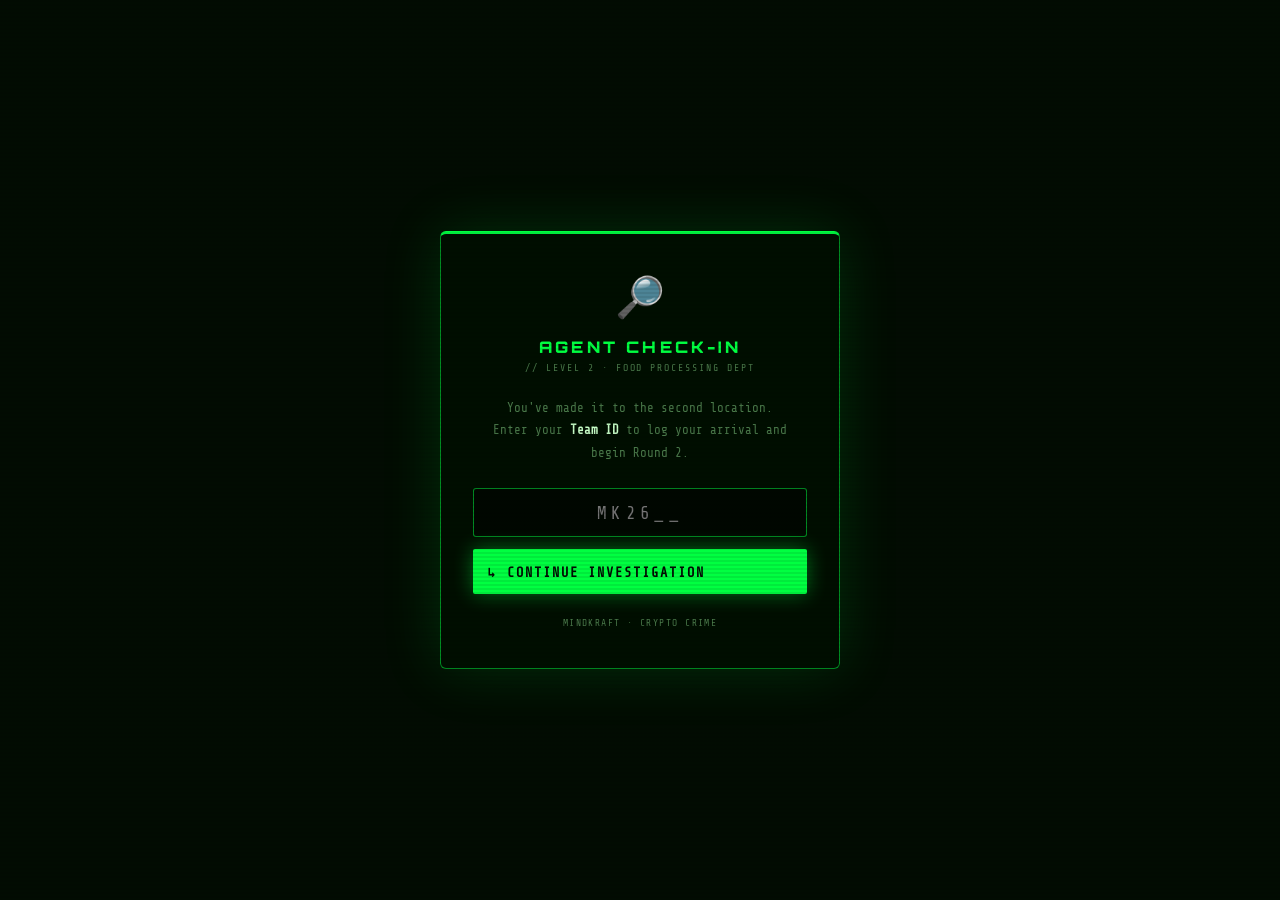
==== index.html @ 164c2adf "Add files via upload" ====
<!DOCTYPE html>
<html lang="en">
<head>
  <meta charset="UTF-8"/>
  <meta name="viewport" content="width=device-width, initial-scale=1.0"/>
  <title>Level 2 — Crypto Crime</title>
  <link rel="stylesheet" href="style.css"/>
  <style>

    /* ── CHECK-IN SCREEN ── */
    .checkin-screen {
      position: fixed; inset: 0; z-index: 6000;
      background: var(--bg);
      display: flex; align-items: center; justify-content: center;
      padding: 2rem;
    }
    .checkin-card {
      width: 100%; max-width: 400px;
      background: rgba(0,15,0,0.9);
      border: 1px solid var(--border-bright);
      border-top: 3px solid var(--green);
      border-radius: 6px;
      padding: 2.5rem 2rem;
      text-align: center;
      box-shadow: 0 0 60px var(--green-glow);
      animation: fadeUp 0.4s ease both;
    }
    .checkin-icon { font-size: 2.5rem; margin-bottom: 1rem; }
    .checkin-title {
      font-family: var(--font-display);
      font-size: 1rem; font-weight: 900;
      color: var(--green); letter-spacing: 0.2em;
      margin-bottom: 0.3rem;
    }
    .checkin-sub {
      font-size: 0.62rem; color: var(--text-dim);
      letter-spacing: 0.2em; margin-bottom: 1.5rem;
    }
    .checkin-desc {
      font-size: 0.78rem; color: var(--text-dim);
      line-height: 1.8; margin-bottom: 1.5rem;
    }
    .checkin-desc strong { color: var(--text); }
    .checkin-input {
      width: 100%;
      background: rgba(0,0,0,0.5);
      border: 1.5px solid var(--border-bright);
      border-radius: 3px;
      padding: 0.85rem 1rem;
      font-family: var(--font-mono);
      font-size: 1.1rem; color: var(--green);
      outline: none; caret-color: var(--green);
      text-align: center; letter-spacing: 0.25em;
      text-transform: uppercase;
      transition: border-color 0.2s, box-shadow 0.2s;
      margin-bottom: 0.5rem;
    }
    .checkin-input:focus { border-color: var(--green); box-shadow: 0 0 15px rgba(0,255,65,0.2); }
    .checkin-input.error { border-color: var(--red); }
    .checkin-error { font-size: 0.7rem; color: var(--red); margin-bottom: 0.75rem; display: none; }
    .checkin-btn { width: 100%; padding: 0.9rem; font-size: 0.85rem; margin-top: 0.25rem; }
    .checkin-footer { font-size: 0.6rem; color: var(--text-dim); margin-top: 1.5rem; letter-spacing: 0.15em; }

    /* ── WELCOME SPLASH ── */
    .welcome-splash {
      position: fixed; inset: 0; z-index: 4000;
      background: var(--bg);
      display: flex; flex-direction: column;
      align-items: center; justify-content: center;
      text-align: center; padding: 2rem;
      gap: 1.25rem; overflow-y: auto;
    }
    .welcome-splash.hide { animation: splashOut 0.5s ease forwards; pointer-events: none; }
    @keyframes splashOut { to { opacity: 0; transform: scale(1.02); } }

    .welcome-eyebrow { font-size:0.65rem;letter-spacing:0.45em;color:var(--green-dim);text-transform:uppercase;animation:fadeUp 0.4s ease both; }
    .welcome-title { font-family:var(--font-display);font-size:clamp(2.5rem,9vw,6rem);font-weight:900;color:var(--green);text-shadow:0 0 20px var(--green),0 0 60px rgba(0,255,65,0.3);line-height:1;letter-spacing:0.05em;animation:fadeUp 0.4s ease 0.08s both; }
    .welcome-title span { color:var(--cyan); }
    .welcome-subtitle { font-family:var(--font-vt);font-size:clamp(1.1rem,3.5vw,1.8rem);color:var(--cyan);letter-spacing:0.12em;animation:fadeUp 0.4s ease 0.15s both; }
    .welcome-divider { width:100px;height:1px;background:linear-gradient(90deg,transparent,var(--green),transparent);animation:fadeUp 0.4s ease 0.2s both; }
    .welcome-kudos {
      background:rgba(0,255,65,0.05);border:1px solid var(--border-bright);
      border-left:3px solid var(--green);padding:1rem 1.5rem;
      max-width:540px;width:100%;font-size:0.85rem;line-height:1.9;
      color:var(--text-dim);animation:fadeUp 0.4s ease 0.25s both;text-align:left;
    }
    .welcome-kudos strong { color:var(--text); }
    .welcome-kudos .name { color:var(--green);font-family:var(--font-display);font-size:0.8em; }
    .welcome-kudos .criminal { color:var(--red);font-family:var(--font-display);font-size:0.8em; }

    .letters-strip {
      display: flex; flex-direction: column; align-items: center;
      gap: 0.5rem; animation: fadeUp 0.4s ease 0.3s both;
    }
    .letters-strip-label { font-size:0.6rem;letter-spacing:0.3em;color:var(--text-dim);text-transform:uppercase; }

    .welcome-btn { padding:1rem 3.5rem;font-family:var(--font-display);font-size:0.95rem;font-weight:700;letter-spacing:0.2em;animation:fadeUp 0.4s ease 0.4s both; }

    /* ── UNLOCK SCREEN ── */
    .unlock-screen { display:none;position:fixed;inset:0;background:rgba(0,0,0,0.97);z-index:3000;flex-direction:column;align-items:center;justify-content:center;text-align:center;gap:1.5rem;padding:2rem;overflow-y:auto; }
    .unlock-screen.show { display:flex; }
    .unlock-title { font-family:var(--font-display);font-size:1.4rem;color:var(--green);font-weight:900;letter-spacing:0.1em;text-shadow:0 0 20px var(--green); }
    .unlock-location { font-family:var(--font-vt);font-size:1.8rem;color:var(--cyan);text-shadow:0 0 15px var(--cyan);border:1px solid rgba(0,255,247,0.3);padding:0.75rem 2rem;background:rgba(0,255,247,0.04); }
    .unlock-instruction { font-size:0.8rem;color:var(--text-dim);max-width:420px;line-height:1.8; }
    .letter-earned { display:flex;flex-direction:column;align-items:center;gap:0.3rem; }
    .letter-earned-label { font-size:0.65rem;letter-spacing:0.3em;color:var(--text-dim);text-transform:uppercase; }
    .letter-earned-char { font-family:var(--font-display);font-size:5rem;font-weight:900;color:var(--green);text-shadow:0 0 25px var(--green);animation:letterPop 0.5s cubic-bezier(0.34,1.56,0.64,1) both; }
    @keyframes letterPop { from{opacity:0;transform:scale(0.3) rotate(-10deg)} to{opacity:1;transform:scale(1) rotate(0)} }

    /* ── TOP BAR ── */
    .top-bar { position:fixed;top:56px;left:0;right:0;z-index:900;background:rgba(2,12,2,0.95);border-bottom:1px solid var(--border);padding:0.5rem 2rem;display:flex;align-items:center;justify-content:space-between;font-size:0.68rem;letter-spacing:0.1em;backdrop-filter:blur(6px); }
    .top-bar-tiles { display:flex;gap:0.3rem; }
    .mini-tile { width:26px;height:30px;border:1px solid var(--border);border-radius:2px;display:flex;align-items:center;justify-content:center;font-family:var(--font-display);font-size:0.72rem;color:var(--text-dim);background:rgba(0,0,0,0.3); }
    .mini-tile.lit { border-color:var(--green);color:var(--green);background:rgba(0,255,65,0.1);box-shadow:0 0 6px rgba(0,255,65,0.3); }

    @keyframes fadeUp { from{opacity:0;transform:translateY(20px)} to{opacity:1;transform:translateY(0)} }
    @keyframes shake { 0%,100%{transform:translateX(0)} 20%{transform:translateX(-6px)} 40%{transform:translateX(6px)} 60%{transform:translateX(-4px)} 80%{transform:translateX(4px)} }
  </style>
</head>
<body>

<!-- ══════════════════════════
     CHECK-IN SCREEN
     Shown when no teamId in localStorage
══════════════════════════ -->
<div class="checkin-screen" id="checkinScreen" style="display:none;">
  <div class="checkin-card">
    <div class="checkin-icon">🔎</div>
    <div class="checkin-title">AGENT CHECK-IN</div>
    <div class="checkin-sub">// LEVEL 2 · FOOD PROCESSING DEPT</div>
    <div class="checkin-desc">
      You've made it to the second location.<br/>
      Enter your <strong>Team ID</strong> to log your arrival and begin Round 2.
    </div>
    <input type="text" class="checkin-input" id="checkinId"
      placeholder="MK26__" maxlength="8" autocomplete="off"/>
    <div class="checkin-error" id="checkinError">Invalid Team ID. Check with your organiser.</div>
    <button class="btn btn-primary checkin-btn" onclick="doCheckin()">
      ↳ Continue Investigation
    </button>
    <div class="checkin-footer">MINDKRAFT · CRYPTO CRIME</div>
  </div>
</div>

<!-- ══════════════════════════
     WELCOME SPLASH
══════════════════════════ -->
<div class="welcome-splash" id="welcomeSplash" style="display:none;">
  <div class="welcome-eyebrow">// MINDKRAFT · CRYPTO CRIME</div>
  <div class="welcome-title">ROUND <span>02</span></div>
  <div class="welcome-subtitle">Binary Interrogation</div>
  <div class="welcome-divider"></div>

  <div class="welcome-kudos">
    Kudos for making it through Round 1, <strong class="name" id="welcomeName">Agent</strong>.<br/><br/>
    You decoded the transmission. You found the location. You're still in the game.<br/><br/>
    But <span class="criminal">SAROO</span> isn't making it easy from here.
    The next clue speaks in <strong>machine language first</strong> —
    then hides behind a <strong>second layer of encryption</strong>.<br/><br/>
    Peel both layers in order. Find the next location. Keep moving.
  </div>

  <!-- Letters collected so far — R from Level 1 shows here -->
  <div class="letters-strip">
    <div class="letters-strip-label">Letters Collected</div>
    <div class="letter-tiles">
      <div class="letter-tile" id="splashTile0"><div class="redacted"></div></div>
      <div class="letter-tile" id="splashTile1"><div class="redacted"></div></div>
      <div class="letter-tile" id="splashTile2"><div class="redacted"></div></div>
      <div class="letter-tile" id="splashTile3"><div class="redacted"></div></div>
      <div class="letter-tile" id="splashTile4"><div class="redacted"></div></div>
    </div>
  </div>

  <button class="btn btn-primary welcome-btn" onclick="enterLevel()">
    ↳ Enter Round 2
  </button>
</div>

<!-- ══════════════════════════
     UNLOCK SCREEN
══════════════════════════ -->
<div class="unlock-screen" id="unlockScreen">
  <div class="unlock-title">📍 LOCATION UNLOCKED</div>
  <div class="letter-earned">
    <div class="letter-earned-label">Letter Collected</div>
    <div class="letter-earned-char">A</div>
  </div>
  <div class="unlock-location">ECE DEPARTMENT</div>
  <div class="unlock-instruction">
    Head to the <strong style="color:var(--cyan)">ECE Department</strong> on campus.<br/>
    Find the QR code hidden at the location.<br/>
    Scan it to access <strong style="color:var(--green)">Level 3</strong>.
    <br/><br/>
    <span style="color:var(--yellow);font-size:0.72rem;">⚠ Do not share the QR with other teams.</span>
  </div>
  <button class="btn btn-outline"
    onclick="document.getElementById('unlockScreen').classList.remove('show')"
    style="margin-top:0.5rem;">
    ← Back
  </button>
</div>

<!-- ══════════════════════════
     NAVBAR
══════════════════════════ -->
<nav class="navbar" id="mainNav" style="display:none;">
  <a href="#" class="nav-logo">CRYPTO<span>CRIME</span></a>
  <div class="nav-links">
    <a href="https://crypto-crime-level1.vercel.app/tools.html" target="_blank">Tools</a>
  </div>
  <div class="nav-status"><div class="status-dot"></div>LVL 2/6</div>
</nav>

<!-- ══════════════════════════
     TOP BAR — letters only, no timer
══════════════════════════ -->
<div class="top-bar" id="topBar" style="display:none;">
  <div style="font-size:0.62rem;color:var(--text-dim);letter-spacing:0.08em;">
    LEVEL 2 / 6 &nbsp;·&nbsp; BINARY + CAESAR
  </div>
  <div class="top-bar-tiles">
    <div class="mini-tile" id="tile0">?</div>
    <div class="mini-tile" id="tile1">?</div>
    <div class="mini-tile" id="tile2">?</div>
    <div class="mini-tile" id="tile3">?</div>
    <div class="mini-tile" id="tile4">?</div>
  </div>
</div>

<!-- ══════════════════════════
     MAIN PUZZLE
══════════════════════════ -->
<div class="level-wrap" id="levelWrap" style="display:none;padding-top:7rem;">

  <div class="progress-bar-wrap">
    <div class="progress-label"><span>INVESTIGATION PROGRESS</span><span>LEVEL 2 / 6</span></div>
    <div class="progress-track"><div class="progress-fill" style="width:33.2%"></div></div>
  </div>

  <div class="classified-banner">
    <div class="classified-stamp">CLASSIFIED</div>
    <div class="level-indicator">FILE 002 OF 006 &nbsp;·&nbsp; BINARY + CAESAR</div>
  </div>

  <div class="classified-file">
    <div class="file-header">
      <div class="file-meta">
        <div class="file-id">CASE #MK-2601 &nbsp;·&nbsp; EVIDENCE FILE 02</div>
        <div class="file-title">The Corrupted Packet</div>
      </div>
      <div class="file-cipher-badge">BINARY + CAESAR</div>
    </div>

    <div class="file-body">

      <div class="file-section">
        <div class="file-section-label">Mission Briefing</div>
        <p class="briefing-text">
          Our forensics team recovered a <strong>corrupted data packet</strong>
          from the university's network logs — transmitted by SAROO minutes before the breach.<br/><br/>
          The packet speaks in <strong>machine language first</strong>, then hides behind a
          <strong>second layer of encryption</strong>. Peel both layers in order to find the next location.
        </p>
      </div>

      <div class="file-section">
        <div class="file-section-label">Step 1 — Decode the Binary</div>
        <div class="encoded-message" style="font-size:0.88rem;letter-spacing:0.05em;line-height:2.2;word-break:break-all;">
          01010010 01010000 01010010 00100000
          01010001 01010010 01000011 01001110
          01000101 01000111 01011010 01010010
          01000001 01000111
        </div>
        <p style="font-size:0.68rem;color:var(--text-dim);margin-top:0.6rem;">
          ↳ Convert binary to text using the
          <a href="https://crypto-crime-level1.vercel.app/tools.html" target="_blank" style="color:var(--cyan)">Binary → Text tool</a>.
          The output is <strong style="color:var(--text)">not the final answer</strong> — it has a second lock.
        </p>
      </div>

      <div class="file-section">
        <div class="file-section-label">Step 2 — Break the Caesar Lock</div>
        <p class="briefing-text">
          The decoded binary text has been scrambled with a <strong>Caesar cipher</strong>.
          Figure out the shift and decode it to reveal the campus location.<br/><br/>
          <span style="color:var(--text-dim);font-size:0.78rem;">
            💡 Use the <strong style="color:var(--text)">Caesar decoder</strong> on the
            <a href="https://crypto-crime-level1.vercel.app/tools.html" target="_blank" style="color:var(--cyan)">Tools page</a>.
            Try <strong style="color:var(--cyan)">Brute Force</strong> if unsure of the shift.
          </span>
        </p>
      </div>

      <div class="answer-section">
        <div class="answer-label">// Submit Final Decoded Answer</div>
        <div class="answer-input-row">
          <input type="text" class="answer-input" id="answerInput"
            placeholder="TYPE THE LOCATION..."
            autocomplete="off" spellcheck="false"/>
          <button class="btn btn-primary answer-submit" onclick="checkAnswer()">SUBMIT</button>
        </div>
        <div class="answer-feedback" id="answerFeedback"></div>
      </div>

    </div>
  </div>

  <div class="hints-bar">
    <span>HINTS REMAINING: <span id="hintsLeft" style="color:var(--yellow)">2</span></span>
    <button class="hint-btn" id="hintBtn" onclick="showHint()">USE HINT</button>
  </div>
  <div class="hint-text" id="hintText"></div>

  <div style="margin-top:2rem;text-align:center;">
    <div style="font-size:0.62rem;letter-spacing:0.3em;color:var(--text-dim);margin-bottom:0.75rem;">COLLECTED LETTERS</div>
    <div class="letter-tiles">
      <div class="letter-tile" id="bigTile0"><div class="redacted"></div></div>
      <div class="letter-tile" id="bigTile1"><div class="redacted"></div></div>
      <div class="letter-tile" id="bigTile2"><div class="redacted"></div></div>
      <div class="letter-tile" id="bigTile3"><div class="redacted"></div></div>
      <div class="letter-tile" id="bigTile4"><div class="redacted"></div></div>
    </div>
    <div style="font-size:0.62rem;color:var(--text-dim);margin-top:0.5rem;letter-spacing:0.15em;">
      Each letter brings you closer to the criminal's name.
    </div>
  </div>

</div>

<script src="shared.js"></script>
<script>
  startBinaryRain(0.05);

  // ── CONFIG ──
  const VALID_IDS   = ["MK2601","MK2602","MK2603","MK2604","MK2605","MK2606","MK2607","MK2608","MK2609","MK2610","MK2611","MK2612","MK2613","MK2614","MK2615","MK2616","MK2617","MK2618","MK2619","MK2620"];
  const LEVEL       = 2;
  const CORRECT_ANS = "ECE DEPARTMENT";
  const LETTER      = "A";
  const HINTS       = [
    "Step 1: Use the Binary → Text tool from the Tools page. Paste all 14 binary groups and convert. The output is a scrambled department name.",
    "Step 2: The scrambled text uses Caesar shift 13. Use the Caesar decoder with shift 13 — or hit Brute Force and look for a real department name."
  ];

  // ── Replace with your actual Level 3 Vercel URL once deployed ──
  const LEVEL3_BASE = "https://your-level3-site.vercel.app";

  let hintsUsed   = 0;
  let levelSolved = false;
  let teamId      = localStorage.getItem("teamId");
  let teamName    = localStorage.getItem("teamName");

  // ── ON LOAD ──
  window.addEventListener("DOMContentLoaded", () => {
    if (!teamId) {
      // No team found — show check-in first
      document.getElementById("checkinScreen").style.display = "flex";
      document.getElementById("checkinId").addEventListener("keydown", e => {
        if (e.key === "Enter") doCheckin();
      });
    } else {
      // Team found in localStorage — go straight to welcome
      showWelcome();
    }
  });

  // ── CHECK-IN ──
  function doCheckin() {
    const input = document.getElementById("checkinId");
    const err   = document.getElementById("checkinError");
    const id    = input.value.trim().toUpperCase();

    err.style.display = "none";
    input.classList.remove("error");

    if (!VALID_IDS.includes(id)) {
      err.style.display = "block";
      input.classList.add("error");
      input.classList.remove("shake");
      void input.offsetWidth;
      input.classList.add("shake");
      setTimeout(() => input.classList.remove("shake"), 450);
      return;
    }

    // Save to localStorage
    // Pre-populate Level 1's letter "R" since they completed Level 1 to get here
    localStorage.setItem("teamId",   id);
    localStorage.setItem("teamName", id);
    const existing = localStorage.getItem("collectedLetters");
    if (!existing || existing === "[]") {
      localStorage.setItem("collectedLetters", '["R"]');
    }
    teamId   = id;
    teamName = id;

    // Log arrival
    logToSheet({ teamId, teamName, level: LEVEL, letter: "—", action: "level_arrived" });

    // Hide checkin, show welcome
    document.getElementById("checkinScreen").style.display = "none";
    showWelcome();
  }

  // ── SHOW WELCOME ──
  function showWelcome() {
    // Set team name
    const el = document.getElementById("welcomeName");
    if (el) el.textContent = teamName || teamId || "Agent";

    // Render collected letters on the splash tiles (R from Level 1 will show here)
    renderLetterTiles("splashTile", "splashTile");

    document.getElementById("welcomeSplash").style.display = "flex";
  }

  // ── ENTER LEVEL ──
  function enterLevel() {
    const splash = document.getElementById("welcomeSplash");
    splash.classList.add("hide");
    setTimeout(() => { splash.style.display = "none"; }, 500);

    document.getElementById("mainNav").style.display   = "flex";
    document.getElementById("topBar").style.display    = "flex";
    document.getElementById("levelWrap").style.display = "flex";

    // Render collected letters in the puzzle top bar and big tiles
    renderLetterTiles("tile", "bigTile");
  }

  // ── CHECK ANSWER ──
  async function checkAnswer() {
    if (levelSolved) return;
    const input    = document.getElementById("answerInput");
    const feedback = document.getElementById("answerFeedback");
    const userAns  = input.value.trim().toUpperCase();
    if (!userAns) return;

    if (userAns === CORRECT_ANS) {
      levelSolved = true;
      feedback.className   = "answer-feedback correct";
      feedback.textContent = "✓ CORRECT. Logging progress...";

      const letters = addLetter(LETTER);
      localStorage.setItem("currentLevel", String(LEVEL + 1));

      // Update tiles
      const idx  = letters.length - 1;
      const mini = document.getElementById(`tile${idx}`);
      const big  = document.getElementById(`bigTile${idx}`);
      if (mini) { mini.textContent = LETTER; mini.classList.add("lit"); }
      if (big)  { big.textContent  = LETTER; big.classList.add("revealed"); }

      // Log to sheets
      await logToSheet({ teamId, teamName, level: LEVEL, letter: LETTER, action: "level_complete" });

      setTimeout(() => {
        document.getElementById("unlockScreen").classList.add("show");
      }, 1000);

    } else {
      input.classList.remove("shake");
      void input.offsetWidth;
      input.classList.add("shake");
      feedback.className   = "answer-feedback wrong";
      feedback.textContent = "✗ Incorrect. Make sure you complete both steps in order.";
      setTimeout(() => input.classList.remove("shake"), 500);
    }
  }

  document.getElementById("answerInput").addEventListener("keydown", e => {
    if (e.key === "Enter") checkAnswer();
  });

  // ── HINTS ──
  function showHint() {
    if (hintsUsed >= HINTS.length) return;
    const hintText  = document.getElementById("hintText");
    const hintsLeft = document.getElementById("hintsLeft");
    const hintBtn   = document.getElementById("hintBtn");
    hintText.textContent = `HINT ${hintsUsed + 1}: ${HINTS[hintsUsed]}`;
    hintText.classList.add("show");
    hintsUsed++;
    hintsLeft.textContent = HINTS.length - hintsUsed;
    if (hintsUsed >= HINTS.length) { hintBtn.disabled = true; hintBtn.textContent = "NO HINTS LEFT"; }
  }
</script>
</body>
</html>
---- style.css ----
@import url('https://fonts.googleapis.com/css2?family=Share+Tech+Mono&family=Orbitron:wght@400;700;900&family=VT323&display=swap');

:root {
  --bg: #020c02;
  --bg2: #050f05;
  --green: #00ff41;
  --green-dim: #00cc33;
  --green-dark: #003a0e;
  --green-glow: rgba(0, 255, 65, 0.15);
  --cyan: #00fff7;
  --red: #ff003c;
  --yellow: #ffe600;
  --text: #c8ffc8;
  --text-dim: #4a7a4a;
  --border: #00ff4133;
  --border-bright: #00ff4188;
  --font-mono: 'Share Tech Mono', monospace;
  --font-display: 'Orbitron', monospace;
  --font-vt: 'VT323', monospace;
}

*, *::before, *::after { box-sizing: border-box; margin: 0; padding: 0; }
html { scroll-behavior: smooth; }

body {
  background: var(--bg);
  color: var(--text);
  font-family: var(--font-mono);
  min-height: 100vh;
  overflow-x: hidden;
}

body::before {
  content: '';
  position: fixed; inset: 0;
  background: repeating-linear-gradient(0deg, transparent, transparent 2px, rgba(0,0,0,0.08) 2px, rgba(0,0,0,0.08) 4px);
  pointer-events: none; z-index: 9999;
}

/* NAVBAR */
.navbar {
  position: fixed; top: 0; left: 0; right: 0; z-index: 1000;
  display: flex; align-items: center; justify-content: space-between;
  padding: 0.75rem 2rem;
  background: rgba(2,12,2,0.92);
  border-bottom: 1px solid var(--border-bright);
  backdrop-filter: blur(8px);
}
.nav-logo {
  font-family: var(--font-display); font-size: 1rem; font-weight: 900;
  color: var(--green); text-decoration: none; letter-spacing: 0.15em;
  text-shadow: 0 0 10px var(--green);
}
.nav-logo span { color: var(--cyan); }
.nav-links { display: flex; gap: 2rem; }
.nav-links a {
  color: var(--text-dim); text-decoration: none; font-size: 0.75rem;
  letter-spacing: 0.1em; text-transform: uppercase; transition: color 0.2s;
}
.nav-links a:hover { color: var(--green); text-shadow: 0 0 8px var(--green); }
.nav-status {
  font-size: 0.7rem; color: var(--green); letter-spacing: 0.1em;
  display: flex; align-items: center; gap: 0.5rem;
}
.status-dot {
  width: 6px; height: 6px; border-radius: 50%;
  background: var(--green); box-shadow: 0 0 6px var(--green);
  animation: blink 1.5s infinite;
}
@keyframes blink { 0%,100%{opacity:1} 50%{opacity:0.2} }

/* PAGE */
.page { position: relative; z-index: 1; padding-top: 4rem; min-height: 100vh; }

/* HERO */
.hero {
  display: flex; flex-direction: column; align-items: center;
  justify-content: center; min-height: 100vh;
  text-align: center; padding: 2rem; position: relative;
}
.hero-eyebrow {
  font-size: 0.7rem; letter-spacing: 0.4em; color: var(--green-dim);
  text-transform: uppercase; margin-bottom: 1.5rem;
  animation: fadeUp 0.6s ease both;
}
.hero-title {
  font-family: var(--font-display);
  font-size: clamp(3rem, 10vw, 7rem); font-weight: 900;
  line-height: 1; letter-spacing: 0.05em; color: var(--green);
  text-shadow: 0 0 20px var(--green), 0 0 60px rgba(0,255,65,0.4), 0 0 120px rgba(0,255,65,0.2);
  animation: fadeUp 0.6s ease 0.1s both, glitchLoop 8s infinite 2s;
  margin-bottom: 0.5rem;
}
.hero-title span { color: var(--cyan); text-shadow: 0 0 20px var(--cyan), 0 0 60px rgba(0,255,247,0.4); }
.hero-sub {
  font-family: var(--font-vt); font-size: clamp(1.2rem, 3vw, 1.8rem);
  color: var(--cyan); letter-spacing: 0.08em; margin-bottom: 2.5rem;
  animation: fadeUp 0.6s ease 0.2s both; opacity: 0.85;
}
.hero-desc {
  max-width: 600px; font-size: 0.85rem; line-height: 1.8;
  color: var(--text-dim); margin-bottom: 3rem;
  animation: fadeUp 0.6s ease 0.3s both;
}
.hero-desc strong { color: var(--text); }

/* TERMINAL BOX */
.terminal-box {
  background: rgba(0,20,0,0.7); border: 1px solid var(--border-bright);
  border-radius: 4px; padding: 1.5rem 2rem; position: relative;
  box-shadow: 0 0 30px var(--green-glow), inset 0 0 30px rgba(0,0,0,0.5);
}
.terminal-box::before {
  content: '● ● ●'; position: absolute; top: 0.6rem; left: 1rem;
  font-size: 0.6rem; color: var(--text-dim); letter-spacing: 0.3em;
}

/* BUTTONS */
.btn {
  display: inline-flex; align-items: center; gap: 0.5rem;
  padding: 0.8rem 2rem; font-family: var(--font-mono); font-size: 0.8rem;
  letter-spacing: 0.15em; text-transform: uppercase; text-decoration: none;
  border-radius: 2px; cursor: pointer; transition: all 0.2s; border: none;
  position: relative; overflow: hidden;
}
.btn::before {
  content: ''; position: absolute; inset: 0;
  background: linear-gradient(90deg, transparent, rgba(255,255,255,0.05), transparent);
  transform: translateX(-100%); transition: transform 0.4s;
}
.btn:hover::before { transform: translateX(100%); }
.btn-primary {
  background: var(--green); color: var(--bg); font-weight: 700;
  box-shadow: 0 0 20px rgba(0,255,65,0.4);
}
.btn-primary:hover { box-shadow: 0 0 40px rgba(0,255,65,0.7); transform: translateY(-2px); }
.btn-outline {
  background: transparent; color: var(--cyan);
  border: 1px solid var(--cyan); box-shadow: 0 0 10px rgba(0,255,247,0.15);
}
.btn-outline:hover { background: rgba(0,255,247,0.08); box-shadow: 0 0 25px rgba(0,255,247,0.35); transform: translateY(-2px); }
.btn-group { display: flex; gap: 1rem; flex-wrap: wrap; justify-content: center; animation: fadeUp 0.6s ease 0.4s both; }

/* SECTION */
.section { padding: 5rem 2rem; max-width: 1100px; margin: 0 auto; }
.section-label { font-size: 0.65rem; letter-spacing: 0.4em; color: var(--green-dim); text-transform: uppercase; margin-bottom: 0.5rem; }
.section-title { font-family: var(--font-display); font-size: clamp(1.5rem,4vw,2.5rem); color: var(--green); font-weight: 700; margin-bottom: 1rem; text-shadow: 0 0 15px rgba(0,255,65,0.3); }
.section-divider { width: 60px; height: 2px; background: linear-gradient(90deg, var(--green), transparent); margin-bottom: 2.5rem; }

/* STAT GRID */
.stat-grid { display: grid; grid-template-columns: repeat(auto-fit,minmax(180px,1fr)); gap: 1px; background: var(--border); border: 1px solid var(--border); margin-bottom: 4rem; }
.stat-item { background: var(--bg2); padding: 1.5rem; text-align: center; transition: background 0.2s; }
.stat-item:hover { background: var(--green-dark); }
.stat-number { font-family: var(--font-display); font-size: 2.5rem; color: var(--green); font-weight: 900; text-shadow: 0 0 15px rgba(0,255,65,0.5); line-height: 1; }
.stat-label { font-size: 0.65rem; color: var(--text-dim); letter-spacing: 0.2em; text-transform: uppercase; margin-top: 0.5rem; }

/* REGISTER */
.register-wrap { display: flex; align-items: center; justify-content: center; min-height: 100vh; padding: 6rem 2rem 4rem; }
.register-card { width: 100%; max-width: 480px; background: rgba(0,15,0,0.8); border: 1px solid var(--border-bright); border-radius: 4px; overflow: hidden; box-shadow: 0 0 60px var(--green-glow); animation: fadeUp 0.5s ease both; }
.register-card-header { background: var(--green-dark); border-bottom: 1px solid var(--border-bright); padding: 1rem 1.5rem; display: flex; align-items: center; gap: 0.75rem; }
.register-card-header span { font-size: 0.65rem; letter-spacing: 0.3em; text-transform: uppercase; color: var(--green); }
.register-card-body { padding: 2rem; }
.form-group { margin-bottom: 1.5rem; }
.form-label { display: block; font-size: 0.7rem; letter-spacing: 0.2em; text-transform: uppercase; color: var(--text-dim); margin-bottom: 0.5rem; }
.form-label span { color: var(--green); margin-right: 0.5rem; }
.form-input { width: 100%; background: rgba(0,0,0,0.5); border: 1px solid var(--border-bright); border-radius: 2px; padding: 0.8rem 1rem; font-family: var(--font-mono); font-size: 0.9rem; color: var(--green); outline: none; transition: border-color 0.2s, box-shadow 0.2s; caret-color: var(--green); }
.form-input::placeholder { color: var(--text-dim); opacity: 0.5; }
.form-input:focus { border-color: var(--green); box-shadow: 0 0 15px rgba(0,255,65,0.2); }
.form-input.error { border-color: var(--red); }
.form-error { font-size: 0.7rem; color: var(--red); margin-top: 0.4rem; display: none; }
.form-hint { font-size: 0.68rem; color: var(--text-dim); margin-top: 0.4rem; }
.form-submit { width: 100%; padding: 1rem; font-size: 0.85rem; margin-top: 0.5rem; }
.register-footer { padding: 1rem 2rem; border-top: 1px solid var(--border); font-size: 0.65rem; color: var(--text-dim); text-align: center; letter-spacing: 0.1em; }

/* TOOLS */
.tools-grid { display: grid; grid-template-columns: repeat(auto-fit,minmax(300px,1fr)); gap: 1.5rem; margin-top: 2rem; }
.tool-card { background: rgba(0,15,0,0.6); border: 1px solid var(--border); border-radius: 4px; overflow: hidden; transition: border-color 0.2s, box-shadow 0.2s, transform 0.2s; }
.tool-card:hover { border-color: var(--border-bright); box-shadow: 0 0 25px var(--green-glow); transform: translateY(-3px); }
.tool-card-header { padding: 1rem 1.25rem; border-bottom: 1px solid var(--border); display: flex; align-items: center; justify-content: space-between; cursor: pointer; user-select: none; background: rgba(0,255,65,0.03); }
.tool-card-header:hover { background: rgba(0,255,65,0.06); }
.tool-name { font-family: var(--font-display); font-size: 0.8rem; color: var(--green); font-weight: 700; letter-spacing: 0.1em; }
.tool-tag { font-size: 0.6rem; padding: 0.2rem 0.6rem; border-radius: 2px; letter-spacing: 0.1em; text-transform: uppercase; }
.tool-tag.easy { background: rgba(0,255,65,0.15); color: var(--green); border: 1px solid var(--border-bright); }
.tool-tag.medium { background: rgba(255,230,0,0.1); color: var(--yellow); border: 1px solid rgba(255,230,0,0.3); }
.tool-tag.hard { background: rgba(255,0,60,0.1); color: var(--red); border: 1px solid rgba(255,0,60,0.3); }
.tool-card-body { padding: 1.25rem; display: none; }
.tool-card-body.open { display: block; }
.tool-desc { font-size: 0.78rem; color: var(--text-dim); line-height: 1.7; margin-bottom: 1rem; }
.tool-input, .tool-output { width: 100%; background: rgba(0,0,0,0.5); border: 1px solid var(--border); border-radius: 2px; padding: 0.6rem 0.8rem; font-family: var(--font-mono); font-size: 0.82rem; color: var(--text); outline: none; resize: vertical; min-height: 60px; transition: border-color 0.2s; }
.tool-input:focus { border-color: var(--border-bright); }
.tool-output { color: var(--green); cursor: default; }
.tool-btn { align-self: flex-start; padding: 0.5rem 1.2rem; font-size: 0.72rem; }
.tool-chevron { transition: transform 0.3s; color: var(--text-dim); font-size: 0.8rem; }
.tool-chevron.open { transform: rotate(180deg); }
.tool-demo { display: flex; flex-direction: column; gap: 0.5rem; }
.tool-extra-info { font-size: 0.7rem; color: var(--text-dim); margin-top: 0.75rem; padding-top: 0.75rem; border-top: 1px solid var(--border); line-height: 1.6; }
.tool-extra-info a { color: var(--cyan); text-decoration: none; }
.flex-row { display: flex; gap: 0.5rem; align-items: center; flex-wrap: wrap; }

/* LEVEL PAGE */
.level-wrap { display: flex; flex-direction: column; align-items: center; padding: 8rem 2rem 4rem; min-height: 100vh; }
.classified-banner { display: flex; align-items: center; gap: 1rem; margin-bottom: 2rem; animation: fadeUp 0.4s ease both; }
.classified-stamp { font-family: var(--font-display); font-size: 0.65rem; font-weight: 900; letter-spacing: 0.3em; color: var(--red); border: 2px solid var(--red); padding: 0.3rem 0.8rem; border-radius: 2px; text-shadow: 0 0 8px rgba(255,0,60,0.5); transform: rotate(-1.5deg); }
.level-indicator { font-size: 0.68rem; color: var(--text-dim); letter-spacing: 0.3em; text-transform: uppercase; }
.classified-file { width: 100%; max-width: 680px; background: rgba(0,12,0,0.85); border: 1px solid var(--border-bright); border-radius: 4px; overflow: hidden; box-shadow: 0 0 50px var(--green-glow); animation: fadeUp 0.5s ease 0.1s both; }
.file-header { background: linear-gradient(135deg,rgba(0,255,65,0.08),transparent); border-bottom: 1px solid var(--border-bright); padding: 1.25rem 1.5rem; display: grid; grid-template-columns: 1fr auto; gap: 1rem; align-items: start; }
.file-meta { display: flex; flex-direction: column; gap: 0.3rem; }
.file-id { font-family: var(--font-display); font-size: 0.65rem; color: var(--text-dim); letter-spacing: 0.3em; }
.file-title { font-family: var(--font-display); font-size: 1.1rem; color: var(--green); font-weight: 700; letter-spacing: 0.08em; text-shadow: 0 0 10px rgba(0,255,65,0.3); }
.file-cipher-badge { font-size: 0.62rem; padding: 0.3rem 0.8rem; background: rgba(0,255,65,0.08); border: 1px solid var(--border-bright); color: var(--green-dim); letter-spacing: 0.15em; text-transform: uppercase; border-radius: 2px; white-space: nowrap; }
.file-body { padding: 1.75rem; }
.file-section { margin-bottom: 1.5rem; }
.file-section-label { font-size: 0.6rem; letter-spacing: 0.35em; color: var(--text-dim); text-transform: uppercase; margin-bottom: 0.6rem; display: flex; align-items: center; gap: 0.5rem; }
.file-section-label::after { content: ''; flex: 1; height: 1px; background: var(--border); }
.briefing-text { font-size: 0.82rem; line-height: 1.8; color: var(--text-dim); }
.briefing-text strong { color: var(--text); }
.encoded-message { background: rgba(0,0,0,0.5); border: 1px solid var(--border-bright); border-left: 3px solid var(--green); padding: 1rem 1.25rem; font-family: var(--font-vt); font-size: 1.3rem; color: var(--green); letter-spacing: 0.15em; word-break: break-all; text-shadow: 0 0 8px rgba(0,255,65,0.4); line-height: 1.6; }
.answer-section { margin-top: 1.5rem; }
.answer-label { font-size: 0.65rem; letter-spacing: 0.3em; color: var(--text-dim); text-transform: uppercase; margin-bottom: 0.6rem; }
.answer-input-row { display: flex; gap: 0.75rem; }
.answer-input { flex: 1; background: rgba(0,0,0,0.5); border: 1px solid var(--border-bright); border-radius: 2px; padding: 0.75rem 1rem; font-family: var(--font-mono); font-size: 0.9rem; color: var(--green); outline: none; caret-color: var(--green); text-transform: uppercase; transition: border-color 0.2s, box-shadow 0.2s; }
.answer-input:focus { border-color: var(--green); box-shadow: 0 0 15px rgba(0,255,65,0.2); }
.answer-input.shake { animation: shake 0.4s ease; border-color: var(--red); }
.answer-submit { padding: 0.75rem 1.5rem; font-size: 0.8rem; white-space: nowrap; }
.answer-feedback { margin-top: 0.6rem; font-size: 0.72rem; letter-spacing: 0.05em; min-height: 1.2rem; }
.answer-feedback.wrong { color: var(--red); }
.answer-feedback.correct { color: var(--green); }

/* UNLOCK SCREEN */
.unlock-screen { display: none; position: fixed; inset: 0; background: rgba(0,0,0,0.97); z-index: 3000; flex-direction: column; align-items: center; justify-content: center; text-align: center; gap: 1.5rem; padding: 2rem; }
.unlock-screen.show { display: flex; }
.unlock-title { font-family: var(--font-display); font-size: 1.5rem; color: var(--green); font-weight: 900; letter-spacing: 0.1em; text-shadow: 0 0 20px var(--green); animation: glitchLoop 4s infinite; }
.unlock-location { font-family: var(--font-vt); font-size: 1.8rem; color: var(--cyan); text-shadow: 0 0 15px var(--cyan); border: 1px solid rgba(0,255,247,0.3); padding: 0.75rem 2rem; background: rgba(0,255,247,0.04); }
.unlock-instruction { font-size: 0.78rem; color: var(--text-dim); max-width: 400px; line-height: 1.7; }
.letter-earned { display: flex; flex-direction: column; align-items: center; gap: 0.3rem; }
.letter-earned-label { font-size: 0.65rem; letter-spacing: 0.3em; color: var(--text-dim); }
.letter-earned-char { font-family: var(--font-display); font-size: 4rem; font-weight: 900; color: var(--green); text-shadow: 0 0 20px var(--green); animation: letterPop 0.5s cubic-bezier(0.34,1.56,0.64,1) both; }

/* ACCESS DENIED / WAITING */
.access-denied, .waiting-screen { display: none; position: fixed; inset: 0; background: var(--bg); z-index: 5000; flex-direction: column; align-items: center; justify-content: center; text-align: center; gap: 1rem; padding: 2rem; }
.access-denied.show, .waiting-screen.show { display: flex; }
.denied-title { font-family: var(--font-display); font-size: 2rem; color: var(--red); font-weight: 900; text-shadow: 0 0 20px rgba(255,0,60,0.5); }
.denied-desc, .waiting-desc { font-size: 0.8rem; color: var(--text-dim); max-width: 400px; line-height: 1.7; }
.waiting-title { font-family: var(--font-display); font-size: 1.2rem; color: var(--green); font-weight: 700; }
.waiting-pulse { width: 60px; height: 60px; border-radius: 50%; border: 2px solid var(--green); box-shadow: 0 0 20px rgba(0,255,65,0.3); animation: pulse 2s infinite; }
@keyframes pulse { 0%,100%{transform:scale(1);opacity:1} 50%{transform:scale(1.1);opacity:0.6} }

/* TOP BAR */
.top-bar { position: fixed; top: 56px; left: 0; right: 0; z-index: 900; background: rgba(2,12,2,0.95); border-bottom: 1px solid var(--border); padding: 0.5rem 2rem; display: flex; align-items: center; justify-content: space-between; font-size: 0.68rem; letter-spacing: 0.1em; backdrop-filter: blur(6px); }
.top-bar-timer { color: var(--green); font-family: var(--font-display); font-size: 0.8rem; }
.top-bar-tiles { display: flex; gap: 0.3rem; }
.mini-tile { width: 24px; height: 28px; border: 1px solid var(--border); border-radius: 2px; display: flex; align-items: center; justify-content: center; font-family: var(--font-display); font-size: 0.7rem; color: var(--text-dim); background: rgba(0,0,0,0.3); }
.mini-tile.lit { border-color: var(--green); color: var(--green); background: rgba(0,255,65,0.1); box-shadow: 0 0 6px rgba(0,255,65,0.3); }

/* LETTER TILES */
.letter-tiles { display: flex; gap: 0.5rem; justify-content: center; }
.letter-tile { width: 48px; height: 56px; border: 1px solid var(--border); border-radius: 3px; display: flex; align-items: center; justify-content: center; font-family: var(--font-display); font-size: 1.4rem; font-weight: 900; color: var(--text-dim); background: rgba(0,0,0,0.4); transition: all 0.3s; }
.letter-tile.revealed { border-color: var(--green); color: var(--green); background: rgba(0,255,65,0.08); box-shadow: 0 0 15px rgba(0,255,65,0.3); animation: tilePop 0.4s cubic-bezier(0.34,1.56,0.64,1) both; }
.letter-tile .redacted { width: 60%; height: 3px; background: var(--text-dim); opacity: 0.3; }

/* HINTS */
.hints-bar { width: 100%; max-width: 680px; margin-top: 1.5rem; padding: 0.75rem 1rem; background: rgba(0,0,0,0.3); border: 1px solid var(--border); border-radius: 3px; font-size: 0.7rem; color: var(--text-dim); display: flex; justify-content: space-between; align-items: center; animation: fadeUp 0.5s ease 0.3s both; }
.hint-btn { background: none; border: 1px solid var(--border); color: var(--yellow); font-family: var(--font-mono); font-size: 0.68rem; letter-spacing: 0.1em; padding: 0.3rem 0.8rem; cursor: pointer; transition: all 0.2s; border-radius: 2px; }
.hint-btn:hover { background: rgba(255,230,0,0.08); border-color: var(--yellow); }
.hint-btn:disabled { opacity: 0.3; cursor: not-allowed; }
.hint-text { display: none; font-size: 0.75rem; color: var(--yellow); margin-top: 0.6rem; padding: 0.6rem 0.8rem; background: rgba(255,230,0,0.05); border-left: 2px solid var(--yellow); line-height: 1.6; width: 100%; max-width: 680px; }
.hint-text.show { display: block; }

/* PROGRESS */
.progress-bar-wrap { width: 100%; max-width: 680px; margin-bottom: 1.5rem; animation: fadeUp 0.4s ease 0.2s both; }
.progress-label { display: flex; justify-content: space-between; font-size: 0.65rem; color: var(--text-dim); letter-spacing: 0.15em; margin-bottom: 0.4rem; }
.progress-track { height: 3px; background: var(--green-dark); border-radius: 2px; overflow: hidden; }
.progress-fill { height: 100%; background: linear-gradient(90deg, var(--green-dim), var(--green)); box-shadow: 0 0 8px var(--green); border-radius: 2px; transition: width 0.5s ease; }

/* SUCCESS */
.success-screen { display: none; text-align: center; padding: 2rem; }
.success-screen.show { display: block; }
.success-icon { font-size: 3rem; margin-bottom: 1rem; }
.success-title { font-family: var(--font-display); font-size: 1.2rem; color: var(--green); margin-bottom: 0.5rem; font-weight: 700; }
.success-id { font-family: var(--font-vt); font-size: 2rem; color: var(--cyan); margin: 1rem 0; text-shadow: 0 0 10px var(--cyan); }
.success-desc { font-size: 0.78rem; color: var(--text-dim); line-height: 1.7; }
.spinner { display: inline-block; width: 16px; height: 16px; border: 2px solid rgba(0,0,0,0.3); border-top-color: var(--bg); border-radius: 50%; animation: spin 0.6s linear infinite; vertical-align: middle; margin-right: 0.5rem; }
@keyframes spin { to { transform: rotate(360deg); } }

/* ANIMATIONS */
@keyframes fadeUp { from{opacity:0;transform:translateY(20px)} to{opacity:1;transform:translateY(0)} }
@keyframes letterPop { from{opacity:0;transform:scale(0.3) rotate(-10deg)} to{opacity:1;transform:scale(1) rotate(0)} }
@keyframes tilePop { from{transform:scale(0.5);opacity:0} to{transform:scale(1);opacity:1} }
@keyframes shake { 0%,100%{transform:translateX(0)} 20%{transform:translateX(-8px)} 40%{transform:translateX(8px)} 60%{transform:translateX(-5px)} 80%{transform:translateX(5px)} }
@keyframes glitchLoop { 0%,92%,100%{text-shadow:0 0 20px var(--green),0 0 60px rgba(0,255,65,0.4);transform:none} 93%{text-shadow:-3px 0 var(--cyan),3px 0 var(--red);transform:skewX(-1deg)} 94%{text-shadow:3px 0 var(--cyan),-3px 0 var(--red);transform:skewX(1deg)} 95%{text-shadow:0 0 20px var(--green);transform:none} 97%{text-shadow:-2px 0 var(--red),2px 0 var(--cyan);transform:skewX(-0.5deg)} }

/* FOOTER */
.footer { text-align: center; padding: 3rem 2rem; border-top: 1px solid var(--border); font-size: 0.65rem; color: var(--text-dim); letter-spacing: 0.2em; position: relative; z-index: 1; }
.footer span { color: var(--green); }

/* SCROLLBAR */
::-webkit-scrollbar { width: 4px; }
::-webkit-scrollbar-track { background: var(--bg); }
::-webkit-scrollbar-thumb { background: var(--green-dark); border-radius: 2px; }
::selection { background: rgba(0,255,65,0.2); color: var(--green); }

/* RESPONSIVE */
@media(max-width:600px) {
  .navbar { padding: 0.75rem 1rem; }
  .nav-links { gap: 1rem; }
  .answer-input-row { flex-direction: column; }
  .answer-submit { width: 100%; }
  .file-header { grid-template-columns: 1fr; }
  .btn-group { flex-direction: column; align-items: center; }
}
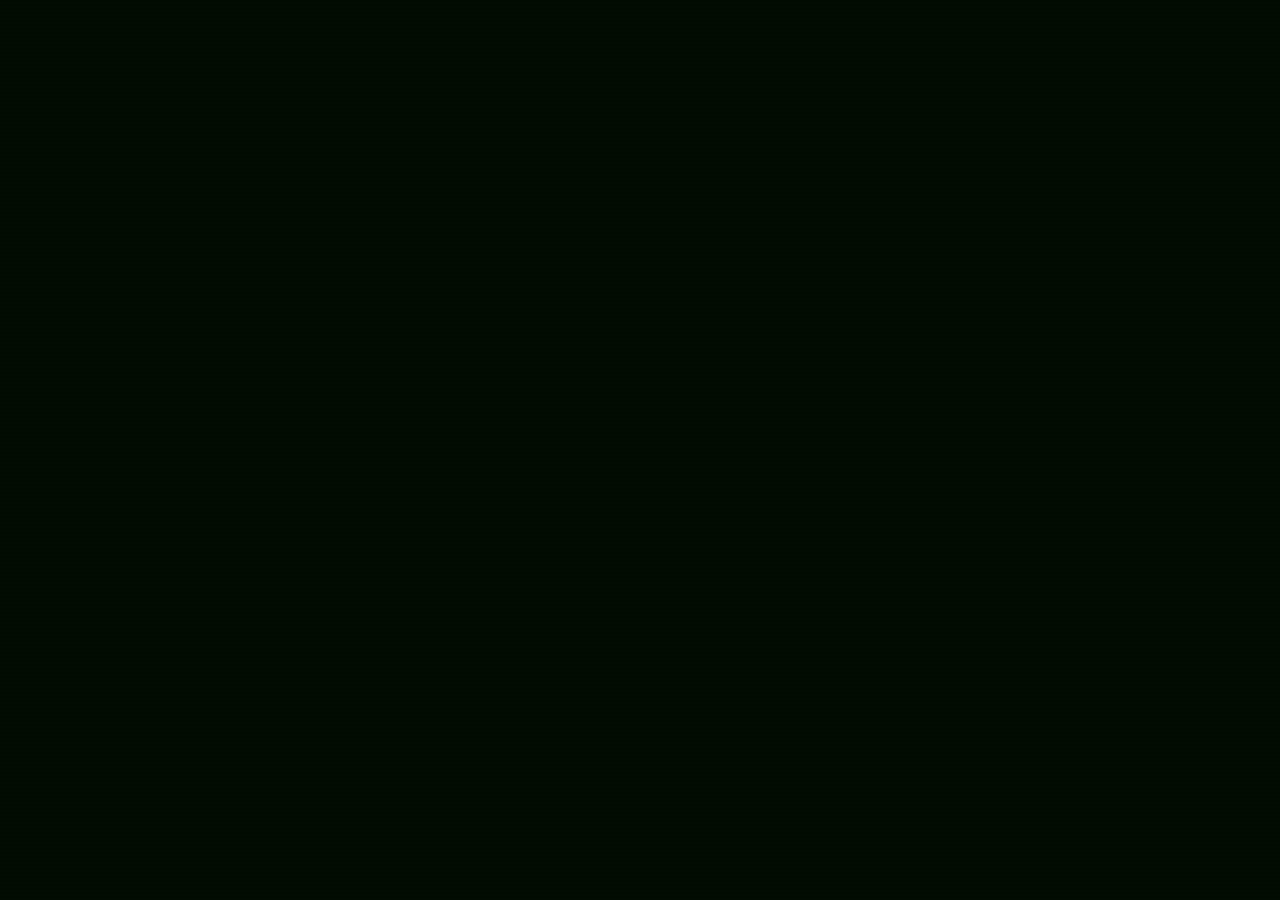
==== commit e35a73b1: "Resolved merge conflict" ====
--- a/index.html
+++ b/index.html
@@ -154,7 +154,7 @@
   <div class="welcome-kudos">
     Kudos for making it through Round 1, <strong class="name" id="welcomeName">Agent</strong>.<br/><br/>
     You decoded the transmission. You found the location. You're still in the game.<br/><br/>
-    But <span class="criminal">SAROO</span> isn't making it easy from here.
+    But <span class="criminal">THE CASE</span> isn't getting easy from here.
     The next clue speaks in <strong>machine language first</strong> —
     then hides behind a <strong>second layer of encryption</strong>.<br/><br/>
     Peel both layers in order. Find the next location. Keep moving.
@@ -352,6 +352,15 @@
 
   // ── ON LOAD ──
   window.addEventListener("DOMContentLoaded", () => {
+    // Level 2 always starts with R already collected (from Level 1)
+    // Ensure this is always set correctly regardless of domain/device
+    const existing = JSON.parse(localStorage.getItem("collectedLetters") || "[]");
+    if (!existing.includes("R")) {
+      // R is missing — add it (team completed Level 1 to get here)
+      const corrected = ["R", ...existing.filter(l => l !== "R")];
+      localStorage.setItem("collectedLetters", JSON.stringify(corrected));
+    }
+
     if (!teamId) {
       // No team found — show check-in first
       document.getElementById("checkinScreen").style.display = "flex";
@@ -384,6 +393,12 @@
     }
 
     // Save to localStorage
+<<<<<<< HEAD
+    // Always ensure R (from Level 1) is the first collected letter
+    localStorage.setItem("teamId",   id);
+    localStorage.setItem("teamName", id);
+    localStorage.setItem("collectedLetters", '["R"]');
+=======
     // Pre-populate Level 1's letter "R" since they completed Level 1 to get here
     localStorage.setItem("teamId",   id);
     localStorage.setItem("teamName", id);
@@ -391,6 +406,7 @@
     if (!existing || existing === "[]") {
       localStorage.setItem("collectedLetters", '["R"]');
     }
+>>>>>>> 22bcb9401eebf1847a00f6c2c012f7ac4eb90d56
     teamId   = id;
     teamName = id;
 
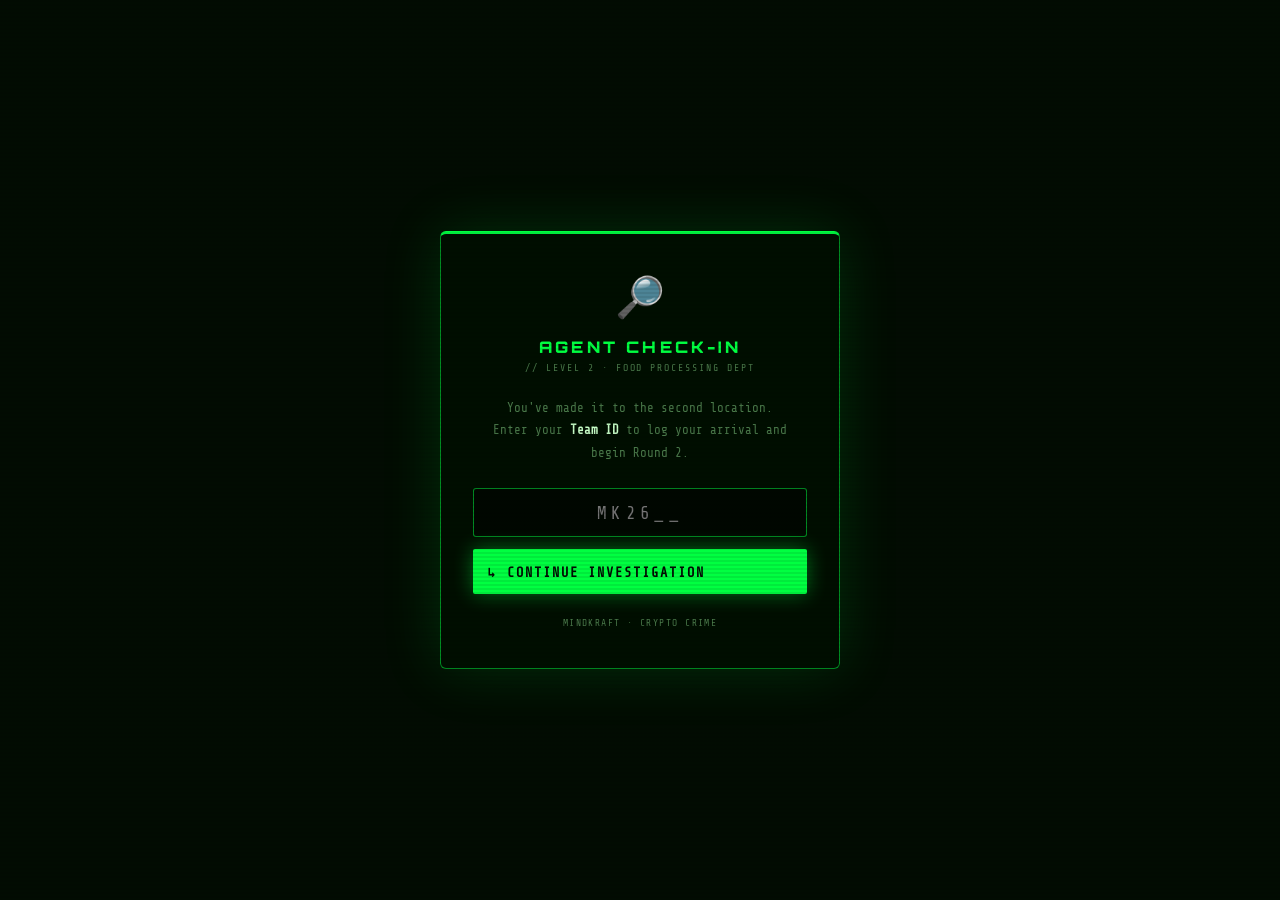
==== commit 059618e9: "Updated level2 files" ====
--- a/index.html
+++ b/index.html
@@ -393,20 +393,10 @@
     }
 
     // Save to localStorage
-<<<<<<< HEAD
     // Always ensure R (from Level 1) is the first collected letter
     localStorage.setItem("teamId",   id);
     localStorage.setItem("teamName", id);
     localStorage.setItem("collectedLetters", '["R"]');
-=======
-    // Pre-populate Level 1's letter "R" since they completed Level 1 to get here
-    localStorage.setItem("teamId",   id);
-    localStorage.setItem("teamName", id);
-    const existing = localStorage.getItem("collectedLetters");
-    if (!existing || existing === "[]") {
-      localStorage.setItem("collectedLetters", '["R"]');
-    }
->>>>>>> 22bcb9401eebf1847a00f6c2c012f7ac4eb90d56
     teamId   = id;
     teamName = id;
 
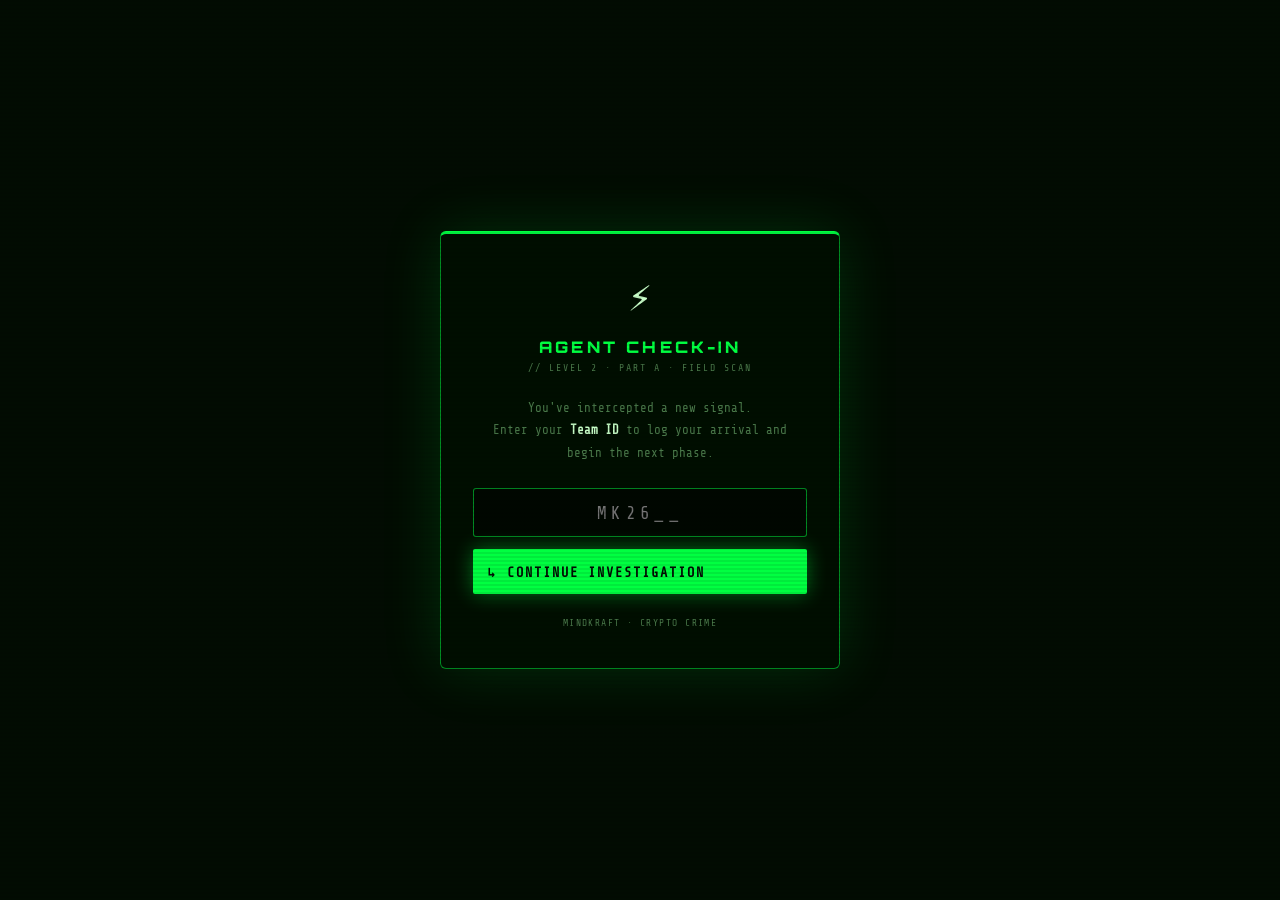
==== commit 074477be: "Added Level 2 with submit sound integration" ====
--- a/index.html
+++ b/index.html
@@ -160,16 +160,25 @@
     Peel both layers in order. Find the next location. Keep moving.
   </div>
 
-  <!-- Letters collected so far — R from Level 1 shows here -->
+  <!-- Letters collected so far — W (row1) and R (row2) from Level 1 show here -->
   <div class="letters-strip">
-    <div class="letters-strip-label">Letters Collected</div>
-    <div class="letter-tiles">
-      <div class="letter-tile" id="splashTile0"><div class="redacted"></div></div>
-      <div class="letter-tile" id="splashTile1"><div class="redacted"></div></div>
-      <div class="letter-tile" id="splashTile2"><div class="redacted"></div></div>
-      <div class="letter-tile" id="splashTile3"><div class="redacted"></div></div>
-      <div class="letter-tile" id="splashTile4"><div class="redacted"></div></div>
-    </div>
+    <div class="letters-strip-label">Collected Letters — <span style="color:var(--green)">Row 1 (Part A)</span></div>
+    <div class="letter-tiles" id="splashRow1">
+      <div class="letter-tile" id="splashR1T0"><div class="redacted"></div></div>
+      <div class="letter-tile" id="splashR1T1"><div class="redacted"></div></div>
+      <div class="letter-tile" id="splashR1T2"><div class="redacted"></div></div>
+      <div class="letter-tile" id="splashR1T3"><div class="redacted"></div></div>
+      <div class="letter-tile" id="splashR1T4"><div class="redacted"></div></div>
+    </div>
+    <div class="letters-strip-label" style="margin-top:0.75rem;">Collected Letters — <span style="color:var(--green)">Row 2 (Part B)</span></div>
+    <div class="letter-tiles" id="splashRow2">
+      <div class="letter-tile" id="splashR2T0"><div class="redacted"></div></div>
+      <div class="letter-tile" id="splashR2T1"><div class="redacted"></div></div>
+      <div class="letter-tile" id="splashR2T2"><div class="redacted"></div></div>
+      <div class="letter-tile" id="splashR2T3"><div class="redacted"></div></div>
+      <div class="letter-tile" id="splashR2T4"><div class="redacted"></div></div>
+    </div>
+    <div style="font-size:0.6rem;color:var(--text-dim);margin-top:0.5rem;letter-spacing:0.15em;">Each letter brings you closer to the criminal's name.</div>
   </div>
 
   <button class="btn btn-primary welcome-btn" onclick="enterLevel()">
@@ -313,13 +322,21 @@
   <div class="hint-text" id="hintText"></div>
 
   <div style="margin-top:2rem;text-align:center;">
-    <div style="font-size:0.62rem;letter-spacing:0.3em;color:var(--text-dim);margin-bottom:0.75rem;">COLLECTED LETTERS</div>
+    <div style="font-size:0.62rem;letter-spacing:0.3em;color:var(--text-dim);margin-bottom:0.5rem;">Collected Letters — <span style="color:var(--green)">Row 1 (Part A)</span></div>
     <div class="letter-tiles">
-      <div class="letter-tile" id="bigTile0"><div class="redacted"></div></div>
-      <div class="letter-tile" id="bigTile1"><div class="redacted"></div></div>
-      <div class="letter-tile" id="bigTile2"><div class="redacted"></div></div>
-      <div class="letter-tile" id="bigTile3"><div class="redacted"></div></div>
-      <div class="letter-tile" id="bigTile4"><div class="redacted"></div></div>
+      <div class="letter-tile" id="bigR1T0"><div class="redacted"></div></div>
+      <div class="letter-tile" id="bigR1T1"><div class="redacted"></div></div>
+      <div class="letter-tile" id="bigR1T2"><div class="redacted"></div></div>
+      <div class="letter-tile" id="bigR1T3"><div class="redacted"></div></div>
+      <div class="letter-tile" id="bigR1T4"><div class="redacted"></div></div>
+    </div>
+    <div style="font-size:0.62rem;letter-spacing:0.3em;color:var(--text-dim);margin-top:1rem;margin-bottom:0.5rem;">Collected Letters — <span style="color:var(--green)">Row 2 (Part B)</span></div>
+    <div class="letter-tiles">
+      <div class="letter-tile" id="bigR2T0"><div class="redacted"></div></div>
+      <div class="letter-tile" id="bigR2T1"><div class="redacted"></div></div>
+      <div class="letter-tile" id="bigR2T2"><div class="redacted"></div></div>
+      <div class="letter-tile" id="bigR2T3"><div class="redacted"></div></div>
+      <div class="letter-tile" id="bigR2T4"><div class="redacted"></div></div>
     </div>
     <div style="font-size:0.62rem;color:var(--text-dim);margin-top:0.5rem;letter-spacing:0.15em;">
       Each letter brings you closer to the criminal's name.
@@ -328,7 +345,7 @@
 
 </div>
 
-<script src="shared.js"></script>
+<script src="level2_shared.js"></script>
 <script>
   startBinaryRain(0.05);
 
@@ -352,23 +369,24 @@
 
   // ── ON LOAD ──
   window.addEventListener("DOMContentLoaded", () => {
-    // Level 2 always starts with R already collected (from Level 1)
-    // Ensure this is always set correctly regardless of domain/device
-    const existing = JSON.parse(localStorage.getItem("collectedLetters") || "[]");
-    if (!existing.includes("R")) {
-      // R is missing — add it (team completed Level 1 to get here)
-      const corrected = ["R", ...existing.filter(l => l !== "R")];
-      localStorage.setItem("collectedLetters", JSON.stringify(corrected));
+    // Anti-skip: must have completed Part A (riddle2.html) first
+    const currentLevel = localStorage.getItem("currentLevel");
+    if (currentLevel !== "2B") {
+      window.location.href = "riddle2.html";
+      return;
+    }
+
+    // Safe letter init — preserve existing letters, never overwrite
+    if (!localStorage.getItem("collectedLetters")) {
+      localStorage.setItem("collectedLetters", JSON.stringify({ row1: [], row2: [] }));
     }
 
     if (!teamId) {
-      // No team found — show check-in first
       document.getElementById("checkinScreen").style.display = "flex";
       document.getElementById("checkinId").addEventListener("keydown", e => {
         if (e.key === "Enter") doCheckin();
       });
     } else {
-      // Team found in localStorage — go straight to welcome
       showWelcome();
     }
   });
@@ -392,11 +410,12 @@
       return;
     }
 
-    // Save to localStorage
-    // Always ensure R (from Level 1) is the first collected letter
+    // Save to localStorage — preserve existing letters
     localStorage.setItem("teamId",   id);
     localStorage.setItem("teamName", id);
-    localStorage.setItem("collectedLetters", '["R"]');
+    if (!localStorage.getItem("collectedLetters")) {
+      localStorage.setItem("collectedLetters", JSON.stringify({ row1: [], row2: [] }));
+    }
     teamId   = id;
     teamName = id;
 
@@ -406,6 +425,36 @@
     // Hide checkin, show welcome
     document.getElementById("checkinScreen").style.display = "none";
     showWelcome();
+  }
+
+  // ── RENDER TWO ROWS ──
+  function renderAllTiles() {
+    const data = getStructuredLetters();
+    // Splash rows
+    ["splashR1T","splashR2T"].forEach((prefix, ri) => {
+      const arr = ri === 0 ? data.row1 : data.row2;
+      for (let i = 0; i < 5; i++) {
+        const el = document.getElementById(`${prefix}${i}`);
+        if (!el) continue;
+        if (arr[i]) { el.textContent = arr[i]; el.classList.add("revealed"); }
+      }
+    });
+    // Big bottom rows
+    ["bigR1T","bigR2T"].forEach((prefix, ri) => {
+      const arr = ri === 0 ? data.row1 : data.row2;
+      for (let i = 0; i < 5; i++) {
+        const el = document.getElementById(`${prefix}${i}`);
+        if (!el) continue;
+        if (arr[i]) { el.textContent = arr[i]; el.classList.add("revealed"); }
+      }
+    });
+    // Mini top-bar tiles (flat: row1 then row2)
+    const flat = [...data.row1, ...data.row2];
+    for (let i = 0; i < 5; i++) {
+      const el = document.getElementById(`tile${i}`);
+      if (!el) continue;
+      if (flat[i]) { el.textContent = flat[i]; el.classList.add("lit"); }
+    }
   }
 
   // ── SHOW WELCOME ──
@@ -413,10 +462,7 @@
     // Set team name
     const el = document.getElementById("welcomeName");
     if (el) el.textContent = teamName || teamId || "Agent";
-
-    // Render collected letters on the splash tiles (R from Level 1 will show here)
-    renderLetterTiles("splashTile", "splashTile");
-
+    renderAllTiles();
     document.getElementById("welcomeSplash").style.display = "flex";
   }
 
@@ -425,17 +471,17 @@
     const splash = document.getElementById("welcomeSplash");
     splash.classList.add("hide");
     setTimeout(() => { splash.style.display = "none"; }, 500);
-
     document.getElementById("mainNav").style.display   = "flex";
     document.getElementById("topBar").style.display    = "flex";
     document.getElementById("levelWrap").style.display = "flex";
-
-    // Render collected letters in the puzzle top bar and big tiles
-    renderLetterTiles("tile", "bigTile");
+    renderAllTiles();
   }
 
   // ── CHECK ANSWER ──
+  const submitSound = new Audio("Fahhh.mp3");
   async function checkAnswer() {
+      submitSound.currentTime = 0;
+      submitSound.play();
     if (levelSolved) return;
     const input    = document.getElementById("answerInput");
     const feedback = document.getElementById("answerFeedback");
@@ -447,18 +493,19 @@
       feedback.className   = "answer-feedback correct";
       feedback.textContent = "✓ CORRECT. Logging progress...";
 
-      const letters = addLetter(LETTER);
-      localStorage.setItem("currentLevel", String(LEVEL + 1));
+      // Add A to row2[1]
+      const data = getStructuredLetters();
+      data.row2[1] = LETTER;
+      saveStructuredLetters(data);
+
+      // Advance to Level 3A
+      localStorage.setItem("currentLevel", "3A");
 
       // Update tiles
-      const idx  = letters.length - 1;
-      const mini = document.getElementById(`tile${idx}`);
-      const big  = document.getElementById(`bigTile${idx}`);
-      if (mini) { mini.textContent = LETTER; mini.classList.add("lit"); }
-      if (big)  { big.textContent  = LETTER; big.classList.add("revealed"); }
+      renderAllTiles();
 
       // Log to sheets
-      await logToSheet({ teamId, teamName, level: LEVEL, letter: LETTER, action: "level_complete" });
+      await logToSheet({ teamId, teamName, level: "2B", letter: LETTER, action: "level_complete" });
 
       setTimeout(() => {
         document.getElementById("unlockScreen").classList.add("show");
